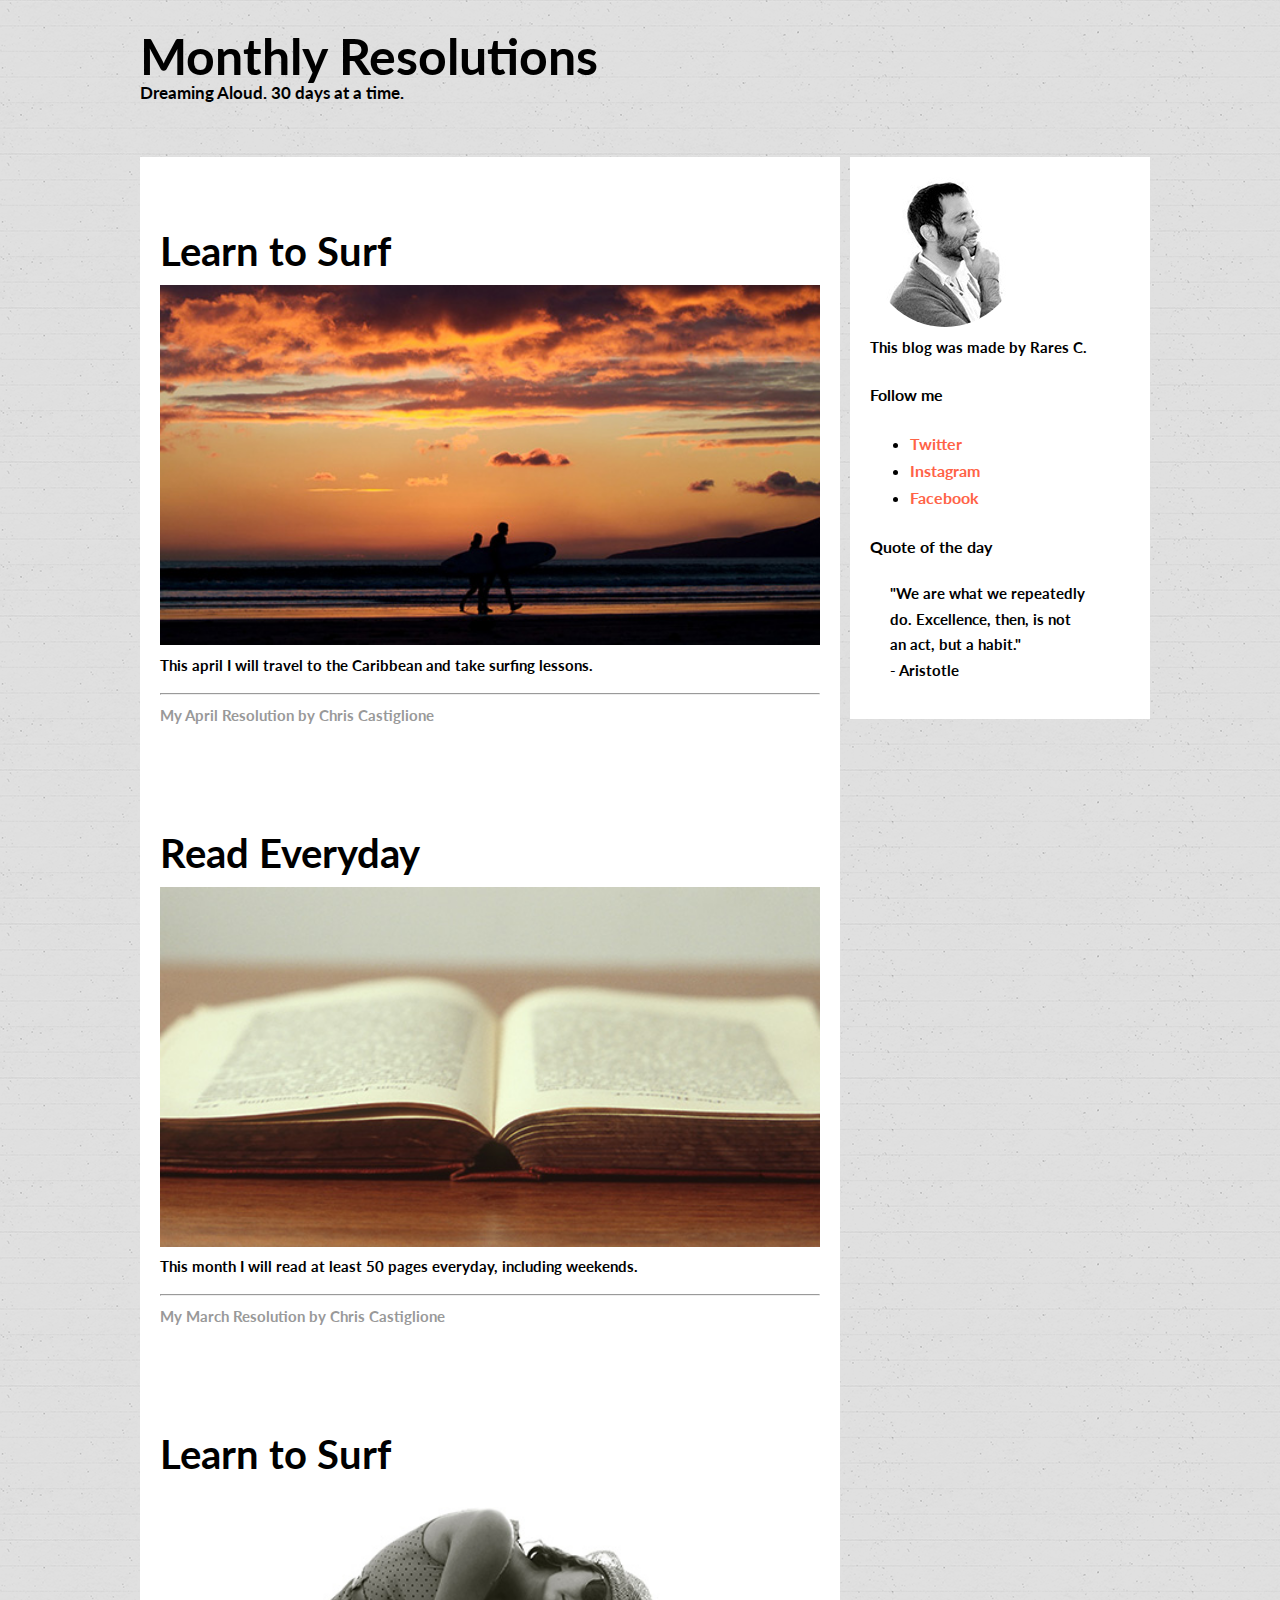
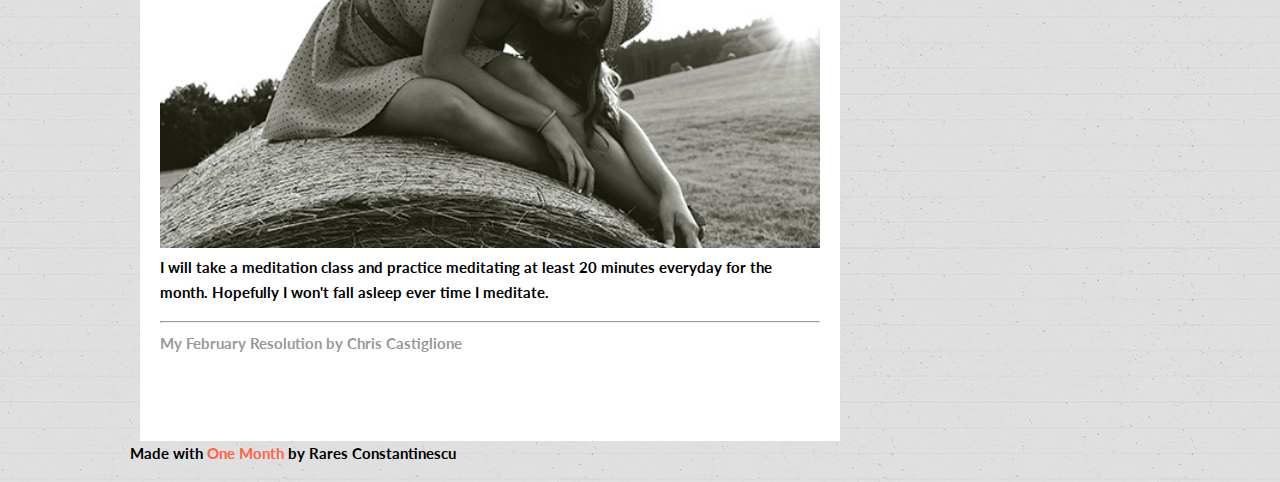
==== monthly-resolutions/index.html @ be30d5ed "Initial commit" ====
<!DOCTYPE html>
<html lang="en">
  <head>
    <meta charset="utf-8">
    <meta http-equiv="X-UA-Compatible" content="IE=edge">
    <meta name="viewport" content="width=device-width, initial-scale=1">
    <meta name="description" content="">
    <meta name="author" content="Chris Castiglione, and the One Month team">
		<title>Monthly Resolutions by Chris Castiglione</title>
		<link href='http://fonts.googleapis.com/css?family=Lato' rel='stylesheet' type='text/css'>
		<link rel="stylesheet" href="css/normalize.css">
		<link rel="stylesheet" href="css/style.css">
	</head>
	<body>
	<div id="container">

		<div id="header">
			<h1>Monthly Resolutions</h1>
			<h2>Dreaming Aloud. 30 days at a time.</h2>
		</div>
		
		
      <div class="main">
	    <div>
			<h3>Learn to Surf</h3>
			<img src="images/surfing.jpg" alt="surfing" id="img">
			<p>This april I will travel to the Caribbean and take surfing lessons.</p>
			<hr>
			<p id="definition">My April Resolution by Chris Castiglione</p>
		</div>

		<div>
			<h3>Read Everyday</h3>
			<img src="images/book.jpg" alt="book" id="img">
			<p>This month I will read at least 50 pages everyday, including weekends.</p>
			<hr>
			<p id="definition">My March Resolution by Chris Castiglione</p>
		</div>

		<div>
			<h3>Learn to Surf</h3>
			<img src="images/meditate-girl.jpg" alt="meditate-girl" id="img">
			<p>I will take a meditation class and practice meditating at least 20 minutes everyday for the month.
				Hopefully I won't fall asleep ever time I meditate.</p>
			<hr>
			<p id="definition">My February Resolution by Chris Castiglione</p>

		</div>
     </div>





		  </div>
		<div id="sidebar">
			<img src="images/chris-castiglione.jpg" alt="chris-castiglione" id="border-radius">
			<p>This blog was made by Rares C.</p>
			<h4>Follow me</h4>
			<ul>
				<li><a href="http://www.twitter.com/castig" target="_blank">Twitter</a></li>
				<li><a href="http://instagram.com/castig" target="_blank">Instagram</a></li>
				<li><a href="https://www.facebook.com/OneMonthEdu/" target="_blank">Facebook</a></li>
			  </ul>
			  <h4>Quote of the day</h4>
			  <blockquote><p>"We are what we repeatedly do. Excellence, then, is not an act, but a habit." <br>- Aristotle</br></p></blockquote>
	    </div>


		 <div class='clear'></div>
			
		 <div id="footer">
		 <p>Made with <a href="http://www.onemonth.com" target="_blank">One Month</a> by Rares Constantinescu</p>
		 </div>



	
	</body>
</html>
---- monthly-resolutions/css/style.css ----
/* 
Project Name: Monthly Resolutions
Client: One Month
Author: Christopher Castig | @castig
*/


/*----------------------------------------------------------------------------- 
01=BASE   
-----------------------------------------------------------------------------*/

/* Box Model Hack */
* {
     -moz-box-sizing: border-box; /* Firexfox */
     -webkit-box-sizing: border-box; /* Safari/Chrome/iOS/Android */
     box-sizing: border-box; /* IE */
}

.clear {
	clear: both;
}
body {
     background: url('../images/notebook.png'); /* add a fallback color of #d6d6d6 */
     color: #000000;
     font-family: 'Lato', sans-serif;
     line-height: 1.7; /* line-height is unit-less */
     font-size: 100%;
     
    }  



/*----------------------------------------------------------------------------- 
02=LAYOUT  
-----------------------------------------------------------------------------*/
h1 {
     margin-bottom:  0;
     font-size: 50px;
     line-height: 45px;
}
p {
     margin-top:  0;
     font-size: 15px;
     font-weight: bold;
}

#img {
     width: 660px;
}

h2{
     margin-top:  0;
     font-size: 17px;
     font-weight: bold;
     margin-bottom: 50px;
}




#container {
     width: 1000px;
margin: 0 auto 0 auto;

}

#definition {
     color: #999;
     ;
     padding-bottom: 50px;
}
h3{
     font-size: 40px;
     margin-bottom: 0;
}






/*----------------------------------------------------------------------------- 
03=MAIN  
-----------------------------------------------------------------------------*/
.main {
     width: 700px;
     padding: 20px;
     background-color: white;
     float: left;
}




#sidebar {
     background: white;
     width: 300px;
     float: left;
     padding: 20px;
     margin: 0 0 0 10px;
}
a{
     text-decoration: none;
     color: tomato;
     font-weight: bold;
}
#border-radius {
     border-radius: 100px;
}
blockquote {
     margin-left: 20px;
}

#footer {
display: block;
box-sizing: border-box;
margin-left: 130px;
margin-bottom: 10px;
margin-right: 0;
margin-top: 0;

     
}
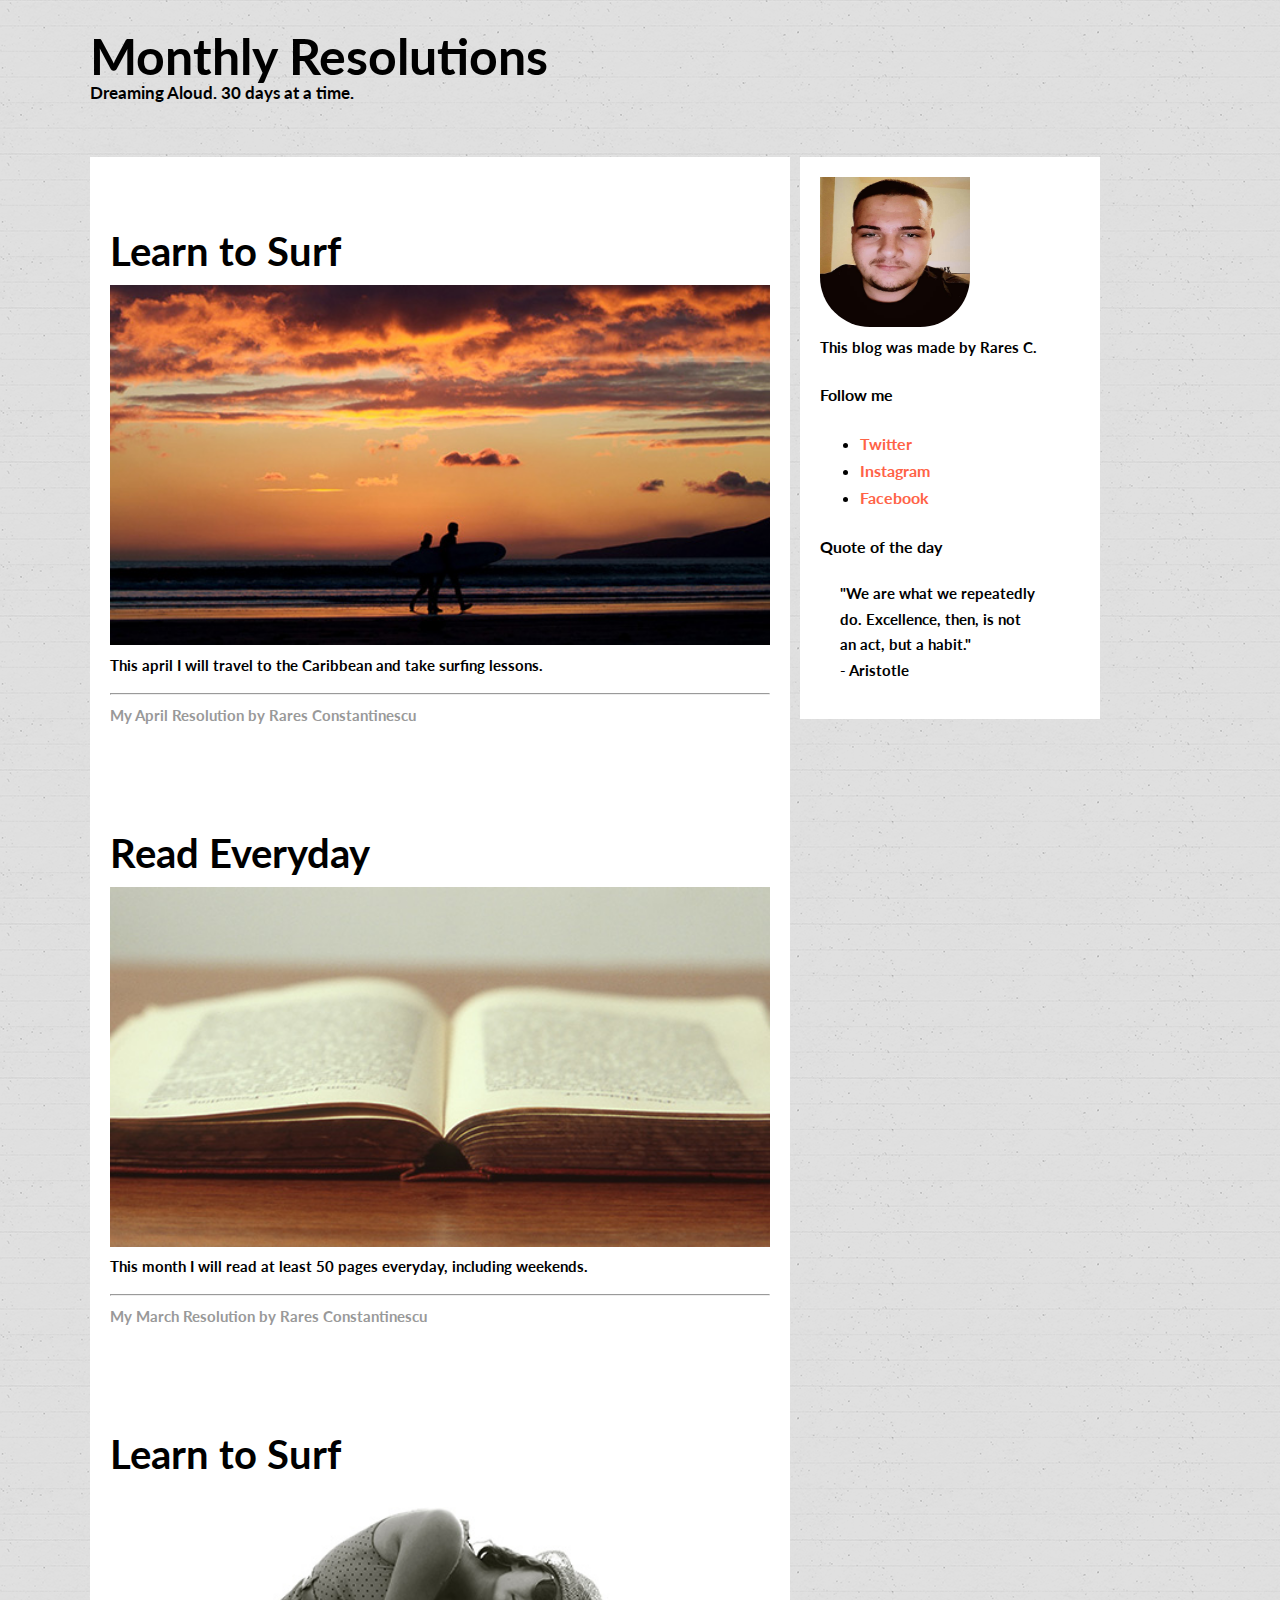
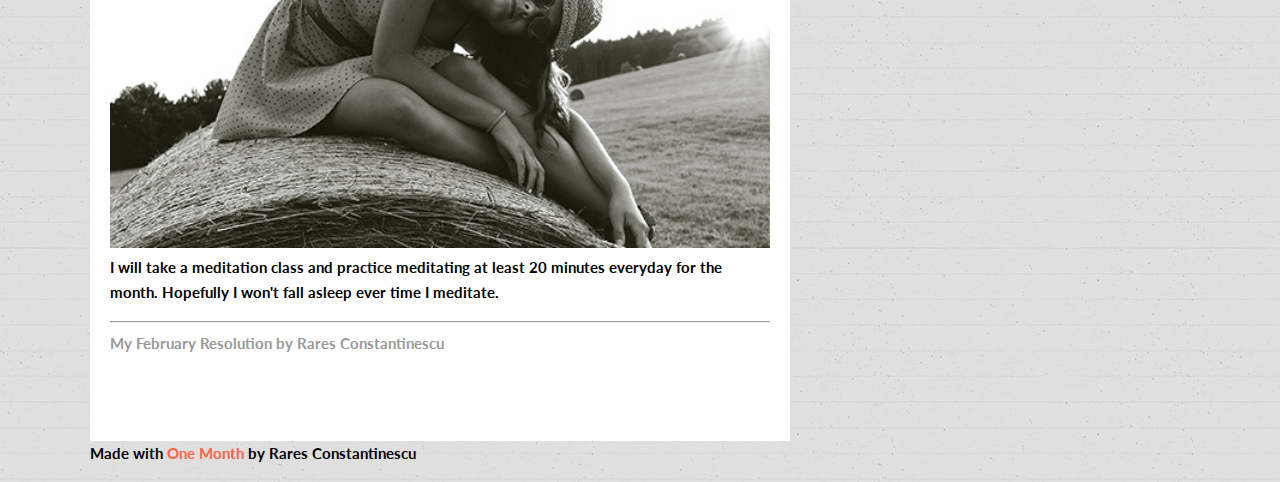
==== commit 13c582d7: "Update index.html" ====
--- a/monthly-resolutions/index.html
+++ b/monthly-resolutions/index.html
@@ -5,75 +5,76 @@
     <meta http-equiv="X-UA-Compatible" content="IE=edge">
     <meta name="viewport" content="width=device-width, initial-scale=1">
     <meta name="description" content="">
-    <meta name="author" content="Chris Castiglione, and the One Month team">
-		<title>Monthly Resolutions by Chris Castiglione</title>
+    <meta name="author" content="Rares Constantinescu">
+		<title>Monthly Resolutions by Rares Constantinescu</title>
 		<link href='http://fonts.googleapis.com/css?family=Lato' rel='stylesheet' type='text/css'>
 		<link rel="stylesheet" href="css/normalize.css">
 		<link rel="stylesheet" href="css/style.css">
 	</head>
 	<body>
+
+
 	<div id="container">
 
-		<div id="header">
-			<h1>Monthly Resolutions</h1>
-			<h2>Dreaming Aloud. 30 days at a time.</h2>
-		</div>
+	                                <div id="header">
+			                            <h1>Monthly Resolutions</h1>
+			                            <h2>Dreaming Aloud. 30 days at a time.</h2>
+		                            </div>
 		
 		
-      <div class="main">
-	    <div>
-			<h3>Learn to Surf</h3>
-			<img src="images/surfing.jpg" alt="surfing" id="img">
-			<p>This april I will travel to the Caribbean and take surfing lessons.</p>
-			<hr>
-			<p id="definition">My April Resolution by Chris Castiglione</p>
-		</div>
+        <div class="main">
+				<div>
+			        <h3>Learn to Surf</h3>
+			        <img src="images/surfing.jpg" alt="surfing" id="img">
+		        	<p>This april I will travel to the Caribbean and take surfing lessons.</p>
+		        	<hr>
+			        <p id="definition">My April Resolution by Rares Constantinescu</p>
+		        </div>
 
-		<div>
-			<h3>Read Everyday</h3>
-			<img src="images/book.jpg" alt="book" id="img">
-			<p>This month I will read at least 50 pages everyday, including weekends.</p>
-			<hr>
-			<p id="definition">My March Resolution by Chris Castiglione</p>
-		</div>
+		        <div>
+	      		    <h3>Read Everyday</h3>
+		     	    <img src="images/book.jpg" alt="book" id="img">
+		    	    <p>This month I will read at least 50 pages everyday, including weekends.</p>
+		    	    <hr>
+			        <p id="definition">My March Resolution by Rares Constantinescu</p>
+		        </div>
 
-		<div>
-			<h3>Learn to Surf</h3>
-			<img src="images/meditate-girl.jpg" alt="meditate-girl" id="img">
-			<p>I will take a meditation class and practice meditating at least 20 minutes everyday for the month.
-				Hopefully I won't fall asleep ever time I meditate.</p>
-			<hr>
-			<p id="definition">My February Resolution by Chris Castiglione</p>
+		        <div>
+			        <h3>Learn to Surf</h3>
+		        	<img src="images/meditate-girl.jpg" alt="meditate-girl" id="img">
+		        	<p>I will take a meditation class and practice meditating at least 20 minutes everyday for the month.
+		        	Hopefully I won't fall asleep ever time I meditate.</p>
+		        	<hr>
+		        	<p id="definition">My February Resolution by Rares Constantinescu</p>
 
-		</div>
-     </div>
+		        </div>
+        </div>
 
 
 
 
 
-		  </div>
 		<div id="sidebar">
-			<img src="images/chris-castiglione.jpg" alt="chris-castiglione" id="border-radius">
-			<p>This blog was made by Rares C.</p>
-			<h4>Follow me</h4>
-			<ul>
-				<li><a href="http://www.twitter.com/castig" target="_blank">Twitter</a></li>
-				<li><a href="http://instagram.com/castig" target="_blank">Instagram</a></li>
-				<li><a href="https://www.facebook.com/OneMonthEdu/" target="_blank">Facebook</a></li>
-			  </ul>
-			  <h4>Quote of the day</h4>
-			  <blockquote><p>"We are what we repeatedly do. Excellence, then, is not an act, but a habit." <br>- Aristotle</br></p></blockquote>
+			    <img src="images/rares.jpg" alt="Rares Constantinescu" id="border-radius">
+			    <p>This blog was made by Rares C.</p>
+			    <h4>Follow me</h4>
+			    <ul>
+				    <li><a href="http://www.twitter.com/castig" target="_blank">Twitter</a></li>
+				    <li><a href="http://instagram.com/castig" target="_blank">Instagram</a></li>
+				    <li><a href="https://www.facebook.com/OneMonthEdu/" target="_blank">Facebook</a></li>
+			    </ul>
+			    <h4>Quote of the day</h4>
+			    <blockquote><p>"We are what we repeatedly do. Excellence, then, is not an act, but a habit." <br>- Aristotle</br></p></blockquote>
 	    </div>
 
 
-		 <div class='clear'></div>
+		<div class='clear'></div>
 			
-		 <div id="footer">
+		 <footer>
 		 <p>Made with <a href="http://www.onemonth.com" target="_blank">One Month</a> by Rares Constantinescu</p>
-		 </div>
+		</footer>
 
-
+	</div>
 
 	
 	</body>
--- a/monthly-resolutions/css/style.css
+++ b/monthly-resolutions/css/style.css
@@ -1,7 +1,7 @@
 /* 
 Project Name: Monthly Resolutions
 Client: One Month
-Author: Christopher Castig | @castig
+Author: Rares Constantinescu | @castig
 */
 
 
@@ -59,7 +59,7 @@
 
 
 #container {
-     width: 1000px;
+     width: 1100px;
 margin: 0 auto 0 auto;
 
 }
@@ -105,19 +105,13 @@
      font-weight: bold;
 }
 #border-radius {
-     border-radius: 100px;
+
+     border-bottom-left-radius: 50px;
+     border-bottom-right-radius: 50px;
+     width: 150px;
+     height: 150px;
 }
 blockquote {
      margin-left: 20px;
 }
 
-#footer {
-display: block;
-box-sizing: border-box;
-margin-left: 130px;
-margin-bottom: 10px;
-margin-right: 0;
-margin-top: 0;
-
-     
-}